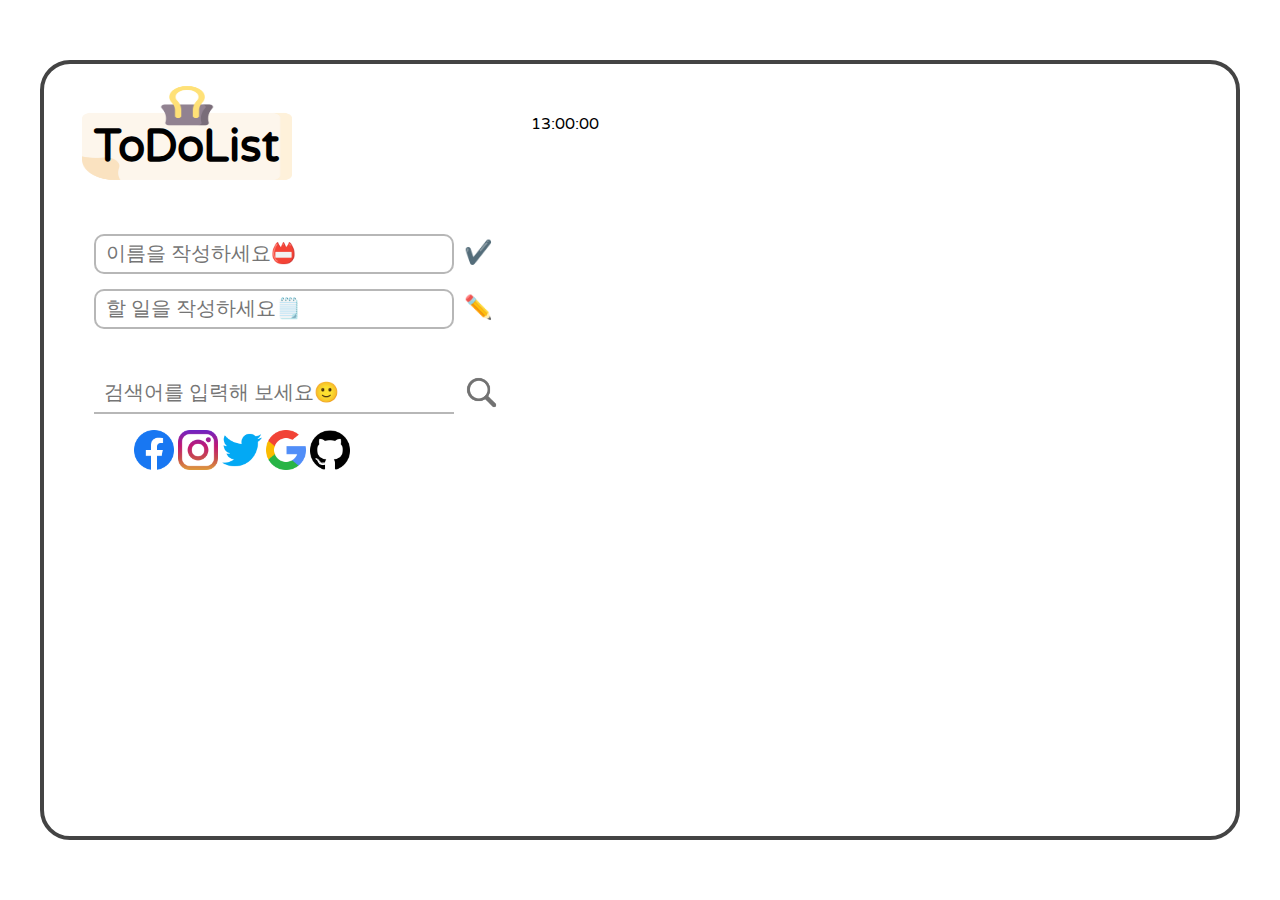
==== todo/index.html @ 95d9d728 "todo commit 1" ====
<!DOCTYPE html>
<html lang="en">
<head>
  <meta charset="UTF-8">
  <meta http-equiv="X-UA-Compatible" content="IE=edge">
  <meta name="viewport" content="width=device-width, initial-scale=1.0">
  <title>TODO</title>
  <!--favicon img-->
  <link rel="shortcut icon" href="image/favicon-32x32.png">     
  <!--font-->
  <link rel="preconnect" href="https://fonts.googleapis.com">
  <link rel="preconnect" href="https://fonts.gstatic.com" crossorigin>
  <link href="https://fonts.googleapis.com/css2?family=Varela+Round&display=swap" rel="stylesheet">
  <!--css file-->
  <link rel="stylesheet" href="css/styles.css">     
</head>
<body>
  <div id="wrapper">
    <div id="container">
      <div id="grid-left">
        <div id="title-box">     <!--title-->
          <h1 id="title">ToDoList</h1>
          <img src="image/title-deco.png" id="title-decoration" alt="title-decoration">
        </div>
        <form id="name">     <!--write name-->
          <input placeholder="이름을 작성하세요📛" maxlength="15" spellcheck="false">
          <button id="name-check">✔️</button>
        </form>
        <form id="write-todo">     <!--write todo-->
          <input placeholder="할 일을 작성하세요🗒️" spellcheck="false">
          <button id="todo-check">✏️</button>
        </form>
        <form id="search">     <!--search engine-->
          <input placeholder="검색어를 입력해 보세요🙂" spellcheck="false">
          <button id="search-btn">
            <img src="image/search-button.png" class="search-btn-img" alt="Search">
          </button>
        </form>
        <div id="weather"></div>     <!--weather-->
        <div id="supplement">     <!--social networking-->
          <ul id="social">
            <li>
              <a href="https://ko-kr.facebook.com/">
                <img src="image/facebook.png" class="social-logo" alt="Facebook">
              </a>
            </li>
            <li>
              <a href="https://www.instagram.com/?hl=ko">
                <img src="image/instagram.png" class="social-logo" alt="Instagram">
              </a>
            </li>
            <li>
              <a href="https://twitter.com/">
                <img src="image/twitter.png" class="social-logo" alt="Twitter">
              </a>
            </li>
            <li>
              <a href="https://www.google.co.kr/">
                <img src="image/google.png" class="social-logo" alt="Google">
              </a>
            </li>
            <li>
              <a href="https://github.com/">
                <img src="image/github.png" class="social-logo" alt="Github">
              </a>
            </li>
          </ul>
        </div>
      </div>
      <div id="grid-right">
        <div id="clock">13:00:00</div>     <!--clock-->
        <div id="show-todo"></div>     <!--show todo list--> 
        <div id="quote"></div>     <!--random quote-->
      </div>
    </div>
  </div>
  <script src="js/greeting.js"></script>
  <script src="js/search.js"></script>
  <script src="js/weather.js"></script>
</body>
</html>
---- todo/css/styles.css ----
* {
  box-sizing: border-box;
  font-family: 'Varela Round', sans-serif;
}
body {
  width: 100%;
  margin: 0;
  padding: 0;
}
button {
  border: 0;
  outline: 0;
  background-color: white;
}
input {
  outline: none;
  padding-left: 10px;
}
.hidden {
  display: none;
}
#wrapper {
  display: flex;
  min-height: 100vh;
}
#container {
  width: 1200px;
  min-height: 780px;
  border: 4px solid #444444;
  border-radius: 30px;
  margin: auto;
  display: grid;
  grid-template-columns: 1fr 1.5fr;
  padding: 50px;
}
#title-box {
  height: 120px;
}
#title {
  margin: 0;
  height: 100px;
  line-height: 1.5;
  font-size: 45px;
  position: relative;
}
#title-decoration {
  position: relative;
  width: 210px;
  height: 130px;
  top: -146px;
  z-index: -1;
  right: 12px;
}
#name {
  padding-bottom: 15px;
}
#name input {
  width: 360px;
  height: 40px;
  border: 2px solid rgba(153, 153, 153, 0.7);
  border-radius: 10px;
  font-size: 20px;
}
#name-check {
  font-size: 23px;
  transition-duration: 0.7s;
  cursor: pointer;
}
#name-check:hover {
  font-size: 28px;
  transition-duration: 0.7s;
} 
#write-todo {
  padding-bottom: 15px;
}
#write-todo input{
  width: 360px;
  height: 40px;
  border: 2px solid rgba(153, 153, 153, 0.7);
  border-radius: 10px;
  font-size: 20px;
}
#todo-check {
  font-size: 23px;
  transition-duration: 0.7s;
  cursor: pointer;
}
#todo-check:hover {
  font-size: 28px;
  transition-duration: 0.7s;
}
#search input {
  width: 360px;
  height: 40px;
  margin-top: 30px;
  border: none;
  border-bottom: 2px solid rgba(153, 153, 153, 0.7);
  font-size: 20px;
  position: relative;
}
.search-btn-img {
  width: 35px;
  height: 35px;
  position: relative;
  top: 11px;
  cursor: pointer;
}
.search-btn-img:hover {
  animation: rotation 0.7s;
}
@keyframes rotation {
  from {
      transform: rotate(0deg);
  }
  to {
      transform: rotate(359deg);
  }
}
#weather h1 {
  margin-bottom: 0;
  margin-top: 50px;
}
.weather-icon {
  width: 100px;
  height: 100px;
}
#weather h2 {
  margin: 0;
}
#social {
  list-style: none;
}
#social li {
  display: inline-block;
}
.social-logo {
  width: 40px;
  height: 40px;
  transition-duration: 0.7s;
  cursor: pointer
}
.social-logo:hover {
  width: 45px;
  height: 45px;
  transition-duration: 0.7s;
}
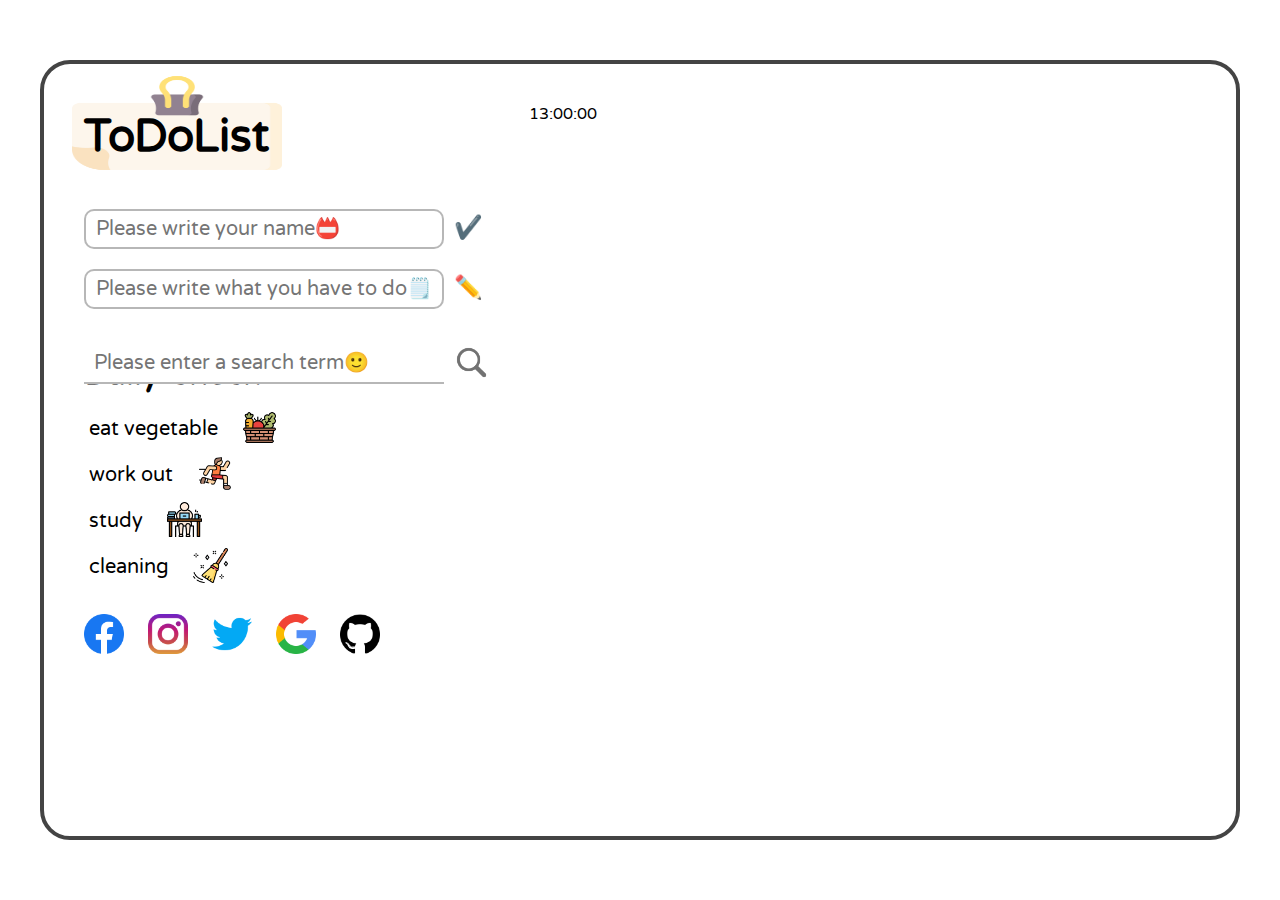
==== commit c7d0730a: "todo commit 2" ====
--- a/todo/index.html
+++ b/todo/index.html
@@ -7,7 +7,7 @@
   <title>TODO</title>
   <!--favicon img-->
   <link rel="shortcut icon" href="image/favicon-32x32.png">     
-  <!--font-->
+  <!--eng font-->
   <link rel="preconnect" href="https://fonts.googleapis.com">
   <link rel="preconnect" href="https://fonts.gstatic.com" crossorigin>
   <link href="https://fonts.googleapis.com/css2?family=Varela+Round&display=swap" rel="stylesheet">
@@ -23,20 +23,41 @@
           <img src="image/title-deco.png" id="title-decoration" alt="title-decoration">
         </div>
         <form id="name">     <!--write name-->
-          <input placeholder="이름을 작성하세요📛" maxlength="15" spellcheck="false">
+          <input placeholder="Please write your name📛" maxlength="15" spellcheck="false">
           <button id="name-check">✔️</button>
         </form>
         <form id="write-todo">     <!--write todo-->
-          <input placeholder="할 일을 작성하세요🗒️" spellcheck="false">
+          <input placeholder="Please write what you have to do🗒️" spellcheck="false">
           <button id="todo-check">✏️</button>
         </form>
         <form id="search">     <!--search engine-->
-          <input placeholder="검색어를 입력해 보세요🙂" spellcheck="false">
+          <input placeholder="Please enter a search term🙂" spellcheck="false">
           <button id="search-btn">
             <img src="image/search-button.png" class="search-btn-img" alt="Search">
           </button>
         </form>
         <div id="weather"></div>     <!--weather-->
+        <div id="daily-check">     <!--daily check-->
+          <h1>Daily Check</h1>
+          <ul id="daily-todo">
+            <li id="vegetable">
+              <p class="inline-block">eat vegetable</p>
+              <img src="image/vegetable.png" alt="eat vegetable">
+            </li>
+            <li id="work-out">
+              <p class="inline-block">work out</p>
+              <img src="image/work out.png" alt="work out">
+            </li>
+            <li id="study">
+              <p class="inline-block">study</p>
+              <img src="image/study.png" alt="study">
+            </li>
+            <li id="cleaning">
+              <p class="inline-block">cleaning</p>
+              <img src="image/cleaning.png" alt="cleaning">
+            </li>
+          </ul>
+        </div>     
         <div id="supplement">     <!--social networking-->
           <ul id="social">
             <li>
--- a/todo/css/styles.css
+++ b/todo/css/styles.css
@@ -18,6 +18,12 @@
 }
 .hidden {
   display: none;
+}
+.fix {
+  margin: 0 auto;
+}
+.inline-block {
+  display: inline-block;
 }
 #wrapper {
   display: flex;
@@ -31,10 +37,10 @@
   margin: auto;
   display: grid;
   grid-template-columns: 1fr 1.5fr;
-  padding: 50px;
+  padding: 40px;
 }
 #title-box {
-  height: 120px;
+  height: 105px;
 }
 #title {
   margin: 0;
@@ -60,16 +66,31 @@
   border: 2px solid rgba(153, 153, 153, 0.7);
   border-radius: 10px;
   font-size: 20px;
+  margin-bottom: 5px;
 }
 #name-check {
   font-size: 23px;
-  transition-duration: 0.7s;
   cursor: pointer;
 }
 #name-check:hover {
-  font-size: 28px;
-  transition-duration: 0.7s;
+  animation: rotation 0.7s;
 } 
+@keyframes rotation{
+  from {
+    transform: rotate(0deg);
+  }
+  to {
+    transform: rotate(359deg);
+  }
+}
+.greeting {
+  margin-top: 0;
+  margin-bottom: 5.333px;
+  text-shadow: #FC0 1px 0 10px;
+  position: relative;
+  top: -10px;
+  font-size: 40px;
+}
 #write-todo {
   padding-bottom: 15px;
 }
@@ -82,17 +103,23 @@
 }
 #todo-check {
   font-size: 23px;
-  transition-duration: 0.7s;
   cursor: pointer;
 }
 #todo-check:hover {
-  font-size: 28px;
-  transition-duration: 0.7s;
+  animation: rotation 0.7s;
+}
+@keyframes rotation{
+  from {
+    transform: rotate(0deg);
+  }
+  to {
+    transform: rotate(359deg);
+  }
 }
 #search input {
   width: 360px;
   height: 40px;
-  margin-top: 30px;
+  margin-top: 20px;
   border: none;
   border-bottom: 2px solid rgba(153, 153, 153, 0.7);
   font-size: 20px;
@@ -117,21 +144,63 @@
   }
 }
 #weather h1 {
-  margin-bottom: 0;
-  margin-top: 50px;
+  position: relative;
+  margin: 0;
+  margin-top: 40px;
 }
 .weather-icon {
   width: 100px;
   height: 100px;
 }
 #weather h2 {
-  margin: 0;
+  position: relative;
+  bottom: 75px;
+  left: 140px;
+}
+#daily-check {
+  margin-top: -50px;
+}
+#daily-todo {
+  padding: 0;
+  list-style: none;
+  margin: 0;
+  position: relative;
+  bottom: 5px;
+}
+p {
+  margin: 0;
+  padding: 5px 20px 5px 5px;
+  font-size: 20px;
+  position: relative;
+  bottom: 10px;
+}
+p:hover {
+  color: #e66666;
+}
+#daily-todo img {
+  width: 35px;
+}
+p, #daily-todo img {
+  cursor: pointer;
+}
+.daily-complete {     /* 주목! (JS에서 이용할 것)*/
+  text-decoration: line-through;
+  text-decoration-color: #e66666;
+  text-decoration-style: wavy;
+}
+#supplement {
+  height: 50px;
+  position: relative;
+  bottom: -15px;
 }
 #social {
+  padding: 0;
   list-style: none;
+  margin: 0;
 }
 #social li {
   display: inline-block;
+  padding-right: 20px;
 }
 .social-logo {
   width: 40px;
@@ -143,4 +212,4 @@
   width: 45px;
   height: 45px;
   transition-duration: 0.7s;
-}+}
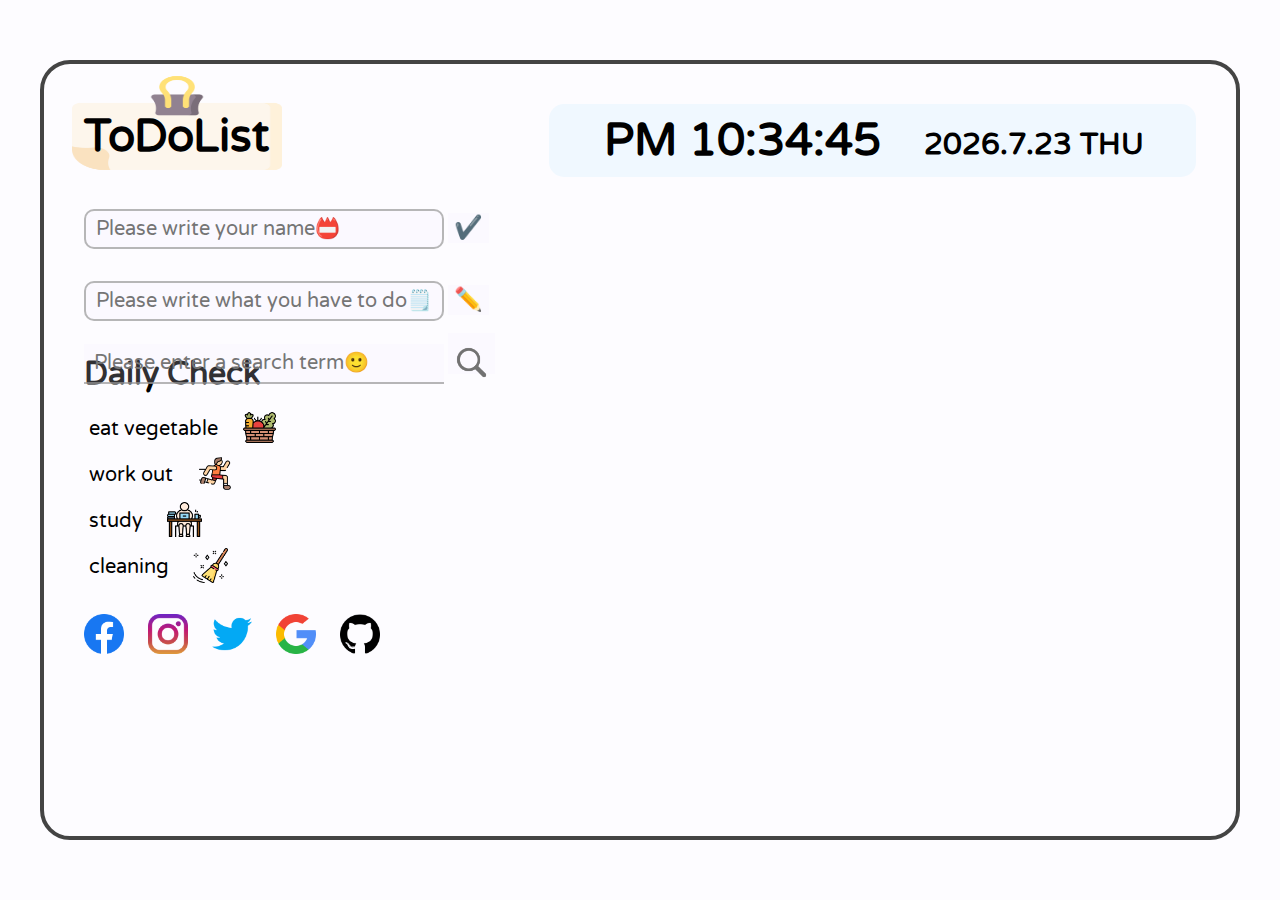
==== commit fa70f28f: "todo commit 3" ====
--- a/todo/index.html
+++ b/todo/index.html
@@ -40,19 +40,19 @@
         <div id="daily-check">     <!--daily check-->
           <h1>Daily Check</h1>
           <ul id="daily-todo">
-            <li id="vegetable">
+            <li id="eat-vegetable" class="daily">
               <p class="inline-block">eat vegetable</p>
               <img src="image/vegetable.png" alt="eat vegetable">
             </li>
-            <li id="work-out">
+            <li id="work-out" class="daily">
               <p class="inline-block">work out</p>
               <img src="image/work out.png" alt="work out">
             </li>
-            <li id="study">
+            <li id="study" class="daily">
               <p class="inline-block">study</p>
               <img src="image/study.png" alt="study">
             </li>
-            <li id="cleaning">
+            <li id="cleaning" class="daily">
               <p class="inline-block">cleaning</p>
               <img src="image/cleaning.png" alt="cleaning">
             </li>
@@ -89,7 +89,10 @@
         </div>
       </div>
       <div id="grid-right">
-        <div id="clock">13:00:00</div>     <!--clock-->
+        <div id="time">
+          <h1 id="clock">clock</h1>     <!--clock-->
+          <h3 id="calendar">calendar</h3>
+        </div>
         <div id="show-todo"></div>     <!--show todo list--> 
         <div id="quote"></div>     <!--random quote-->
       </div>
@@ -98,5 +101,8 @@
   <script src="js/greeting.js"></script>
   <script src="js/search.js"></script>
   <script src="js/weather.js"></script>
+  <script src="js/daily_check.js"></script>
+  <script src="js/clock.js"></script>
+  <script src="js/background.js"></script>
 </body>
 </html>--- a/todo/css/styles.css
+++ b/todo/css/styles.css
@@ -93,6 +93,8 @@
 }
 #write-todo {
   padding-bottom: 15px;
+  position: relative;
+  top: 12px;
 }
 #write-todo input{
   width: 360px;
@@ -184,9 +186,9 @@
   cursor: pointer;
 }
 .daily-complete {     /* 주목! (JS에서 이용할 것)*/
+  color: #e66666;
   text-decoration: line-through;
   text-decoration-color: #e66666;
-  text-decoration-style: wavy;
 }
 #supplement {
   height: 50px;
@@ -213,3 +215,25 @@
   height: 45px;
   transition-duration: 0.7s;
 }
+#grid-right {
+  margin-left: 20px;
+}
+#time {
+  height: 73px;
+  background-color: aliceblue;
+  border-radius: 15px;
+  margin: 0;
+  padding: 10px 55px;
+}
+#clock {
+  font-size: 45px;
+  margin: 0;
+  position: relative;
+}
+#calendar {
+  font-size: 30px;
+  margin: 0;
+  position: relative;
+  bottom: 42px;
+  left: 320px;
+}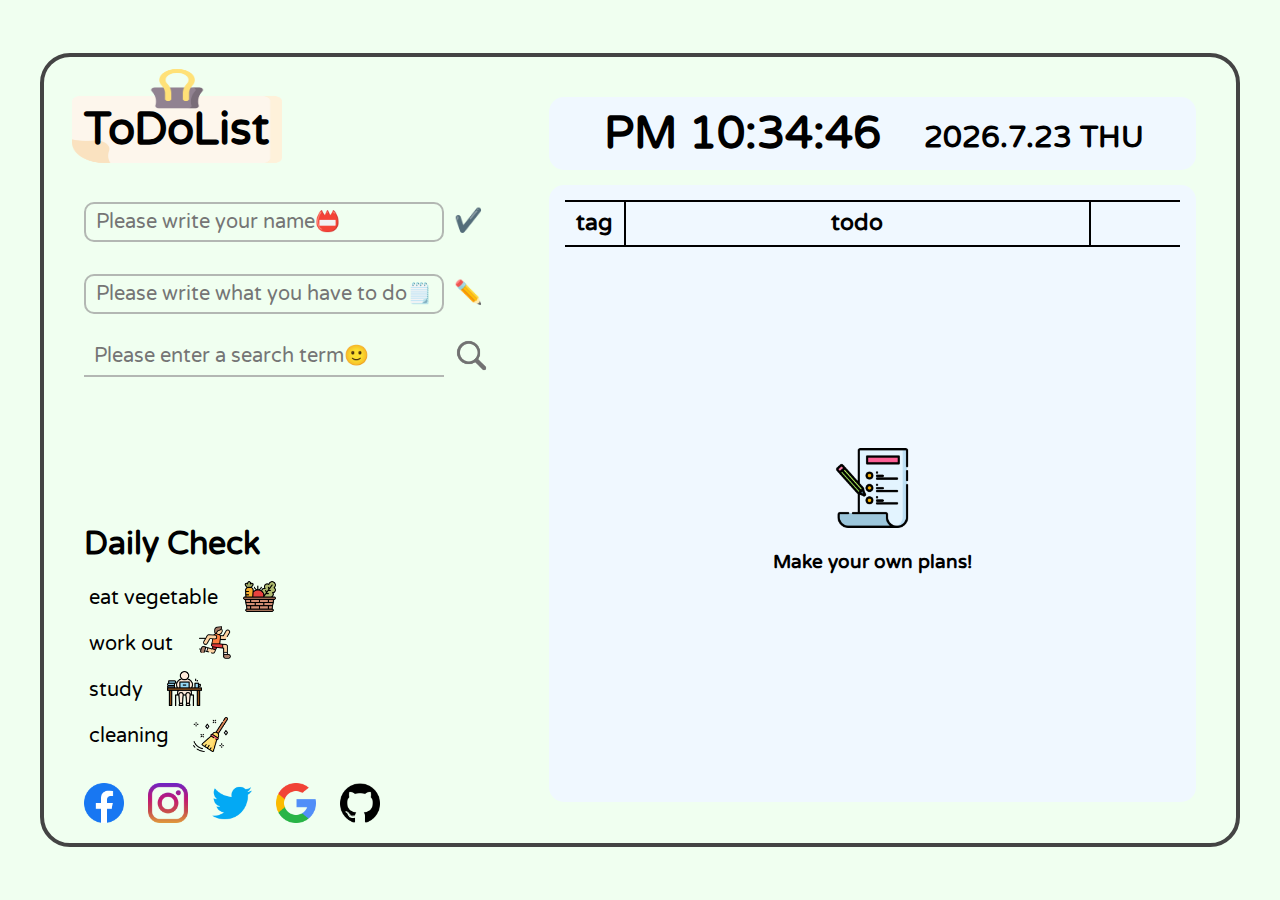
==== commit 0d0778ab: "todo commit 4" ====
--- a/todo/index.html
+++ b/todo/index.html
@@ -29,6 +29,10 @@
         <form id="write-todo">     <!--write todo-->
           <input placeholder="Please write what you have to do🗒️" spellcheck="false">
           <button id="todo-check">✏️</button>
+          <span id="bubble" class="hidden">
+            If you wirte to do which is important with star emoji(this! ⭐), it will be added as a tag content at todo table.
+            (ex) ⭐study javascript / enjoy ⭐ party / feed my pet⭐
+          </span>
         </form>
         <form id="search">     <!--search engine-->
           <input placeholder="Please enter a search term🙂" spellcheck="false">
@@ -93,7 +97,24 @@
           <h1 id="clock">clock</h1>     <!--clock-->
           <h3 id="calendar">calendar</h3>
         </div>
-        <div id="show-todo"></div>     <!--show todo list--> 
+        <div id="show-todo">
+          <table id="todo-table">
+            <th class="tag">tag</th>
+            <th class="todo">todo</th>
+            <th class="button"></th>
+            <th class="button"></th>
+            <!-- <tr id="0">
+              <td class="tag"></td>
+              <td class="todo"></td>
+              <td class="button"><button class="todo-complete">✔️</button></td>
+              <td class="button"><button class="todo-remove">🗑️</button></td>
+            </tr> -->
+          </table>
+          <div id="no-plan">
+            <img src="image/plan.png" alt="plan-img">
+            <h3>Make your own plans!</h3>
+          </div>
+        </div>     <!--show todo list--> 
         <div id="quote"></div>     <!--random quote-->
       </div>
     </div>
@@ -104,5 +125,7 @@
   <script src="js/daily_check.js"></script>
   <script src="js/clock.js"></script>
   <script src="js/background.js"></script>
+  <script src="js/quote.js"></script>
+  <script src="js/todo.js"></script>
 </body>
 </html>--- a/todo/css/styles.css
+++ b/todo/css/styles.css
@@ -15,6 +15,7 @@
 input {
   outline: none;
   padding-left: 10px;
+  background-color: transparent;
 }
 .hidden {
   display: none;
@@ -38,6 +39,11 @@
   display: grid;
   grid-template-columns: 1fr 1.5fr;
   padding: 40px;
+  padding-bottom: 30px;
+}
+#grid-right {
+  padding-left: 20px;
+  width: 667.208px;
 }
 #title-box {
   height: 105px;
@@ -67,10 +73,12 @@
   border-radius: 10px;
   font-size: 20px;
   margin-bottom: 5px;
+  background-color: transparent;     /* 이것을 button과 input에 적용해 주면 그 안의 색이 투명하게 되면서 body의 배경색이 그대로 들어가게 된다. width와 height를 0으로 하는 방법은 input에서는 불가하고 색이 진하게 나타나므로 좋지 않다. */
 }
 #name-check {
   font-size: 23px;
   cursor: pointer;
+  background-color: transparent;    
 }
 #name-check:hover {
   animation: rotation 0.7s;
@@ -95,6 +103,7 @@
   padding-bottom: 15px;
   position: relative;
   top: 12px;
+  width: 408px;
 }
 #write-todo input{
   width: 360px;
@@ -106,6 +115,7 @@
 #todo-check {
   font-size: 23px;
   cursor: pointer;
+  background-color: transparent;
 }
 #todo-check:hover {
   animation: rotation 0.7s;
@@ -117,6 +127,31 @@
   to {
     transform: rotate(359deg);
   }
+}
+#bubble {      /* 말풍선 몸통 */
+  box-sizing: border-box;
+  position: absolute;
+  width: 307px;
+  left: 0px;
+  top: 55px;
+  background: #484848;
+  color: white;
+  border-radius: 5px;
+  padding: 12px 12.8px;
+  z-index: 100;
+}
+#bubble:after {     /* 말풍선 화살표 */
+  border-bottom: 10px solid #484848;
+  border-left: 10px solid transparent;
+  border-right: 10px solid transparent;
+  border-top: 0px solid transparent;
+  content: "";
+  position: absolute;
+  bottom: 129px;
+  left: 60px;
+}
+#search {
+  width: 412px;
 }
 #search input {
   width: 360px;
@@ -127,6 +162,9 @@
   font-size: 20px;
   position: relative;
 }
+#search-btn {
+  background-color: transparent;
+}
 .search-btn-img {
   width: 35px;
   height: 35px;
@@ -145,6 +183,9 @@
       transform: rotate(359deg);
   }
 }
+#weather {
+  height: 172px;     /* 날씨 정보를 가져올 수 없을 때에도 공간을 남겨 두기 위해 height를 지정해 줌. */
+}
 #weather h1 {
   position: relative;
   margin: 0;
@@ -161,6 +202,8 @@
 }
 #daily-check {
   margin-top: -50px;
+  position: relative;
+  top: 5px;
 }
 #daily-todo {
   padding: 0;
@@ -193,7 +236,7 @@
 #supplement {
   height: 50px;
   position: relative;
-  bottom: -15px;
+  bottom: -20px;
 }
 #social {
   padding: 0;
@@ -215,9 +258,6 @@
   height: 45px;
   transition-duration: 0.7s;
 }
-#grid-right {
-  margin-left: 20px;
-}
 #time {
   height: 73px;
   background-color: aliceblue;
@@ -236,4 +276,70 @@
   position: relative;
   bottom: 42px;
   left: 320px;
+}
+#show-todo {
+  position: relative;
+  top: 15px;
+  background-color: aliceblue;
+  height: 617px;
+  border-radius: 15px;
+}
+#todo-table {
+  border-collapse: collapse;
+  width: 95%;
+  position: relative;
+  left: 16px;
+  top: 15px;
+}
+#todo-table {
+  border-top: 2.5px solid black;
+  border-bottom: 2.5px solid black;
+}
+th, td {
+  text-align: center;
+  height: 45px;
+  font-size: 23px;
+  border-radius: 7px;
+  border-bottom: 2.5px dotted black;
+}
+.tag {
+  width: 60px;
+}
+.tag, .todo, .button:first-child {
+  border-right: 2.5px double black;
+}
+table button {
+  font-size: 23px;
+  cursor: pointer;
+  font-size: 23px;
+  cursor: pointer;
+  height: 100%;
+  background-color: transparent;
+}
+.button {
+  width: 45px;
+  padding: 0;     /* todo 에서 button 부분의 padding을 없애야지 애매한 부분을 클릭해도 버튼 클릭 처리가 되므로 이상한 현상이 일어나지 않는다. */
+}
+.todo-complete img {
+  width: 25px;
+  height: 25px;
+  position: relative;
+  top: 4px;
+}
+.completed {
+  color: grey;
+  text-decoration: line-through;
+}
+#no-plan {
+  text-align: center;
+  position: relative;
+  top: 35%;
+}
+#no-plan img {
+  width: 80px;
+  height: 80px;
+}
+#quote {
+  position: relative;
+  top: 15px;
 }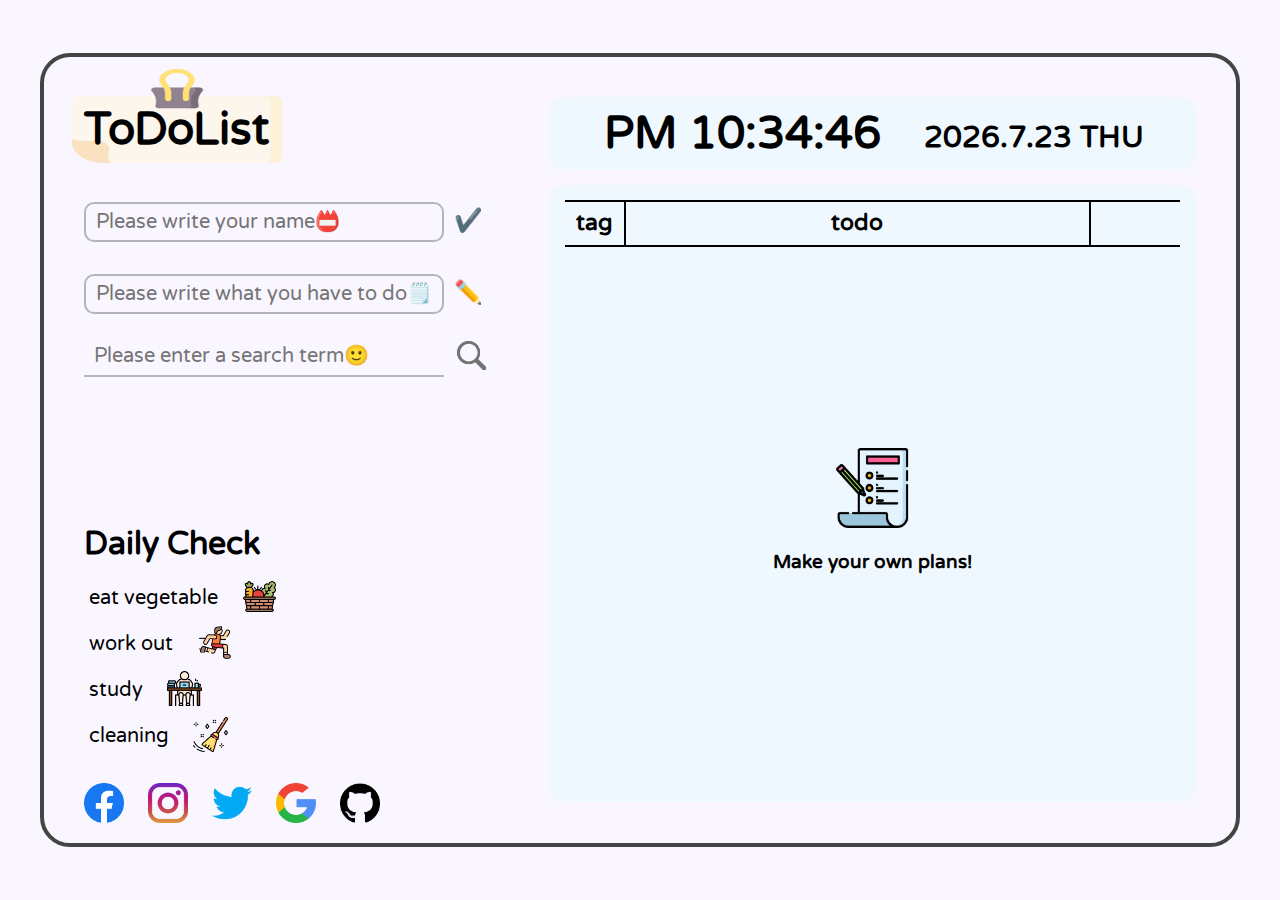
==== commit f8360e0a: "todo commit 5" ====
--- a/todo/index.html
+++ b/todo/index.html
@@ -103,12 +103,6 @@
             <th class="todo">todo</th>
             <th class="button"></th>
             <th class="button"></th>
-            <!-- <tr id="0">
-              <td class="tag"></td>
-              <td class="todo"></td>
-              <td class="button"><button class="todo-complete">✔️</button></td>
-              <td class="button"><button class="todo-remove">🗑️</button></td>
-            </tr> -->
           </table>
           <div id="no-plan">
             <img src="image/plan.png" alt="plan-img">
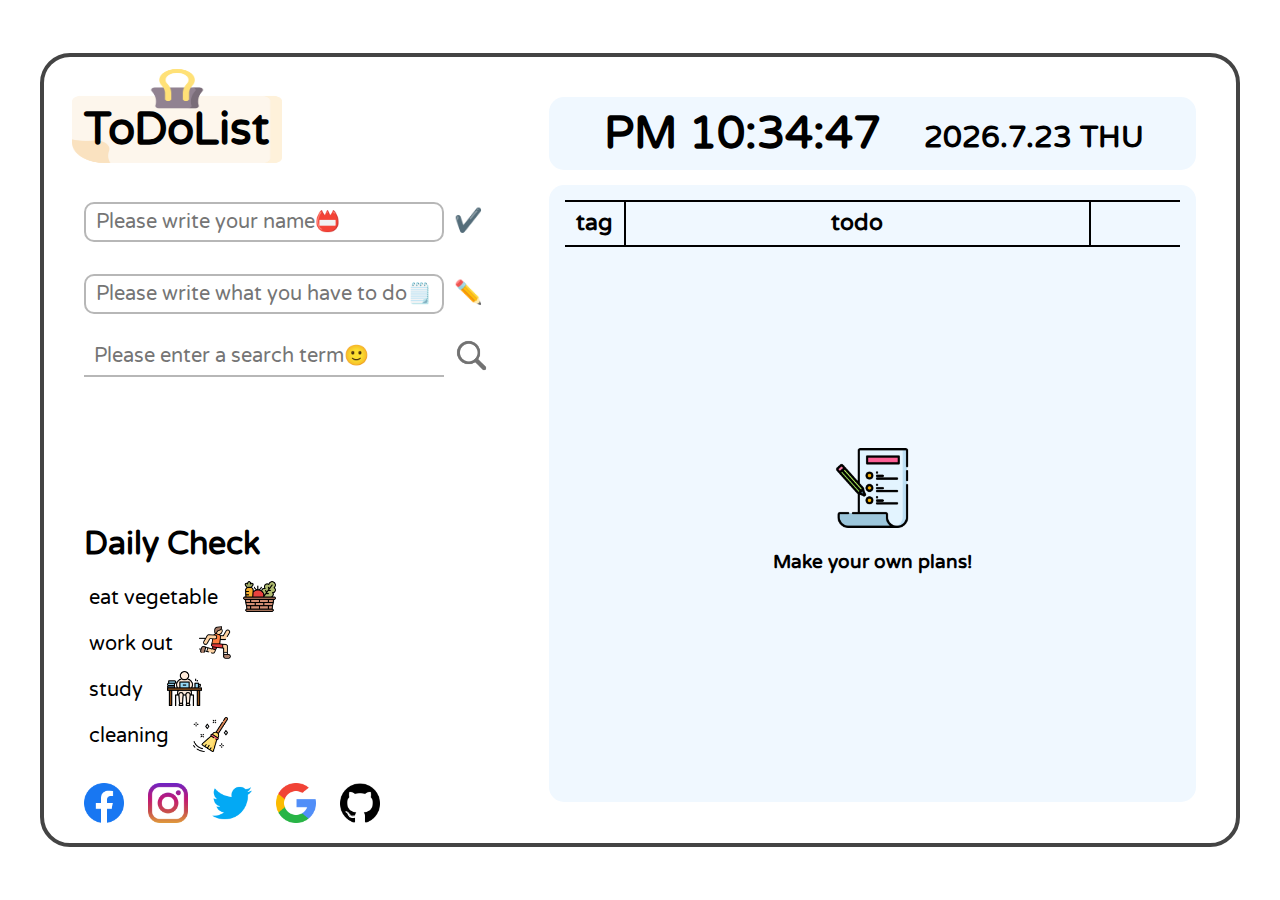
==== commit 9478ad20: "todo commit 6" ====
--- a/todo/index.html
+++ b/todo/index.html
@@ -27,7 +27,7 @@
           <button id="name-check">✔️</button>
         </form>
         <form id="write-todo">     <!--write todo-->
-          <input placeholder="Please write what you have to do🗒️" spellcheck="false">
+          <input placeholder="Please write what you have to do🗒️" maxlength="33" spellcheck="false">
           <button id="todo-check">✏️</button>
           <span id="bubble" class="hidden">
             If you wirte to do which is important with star emoji(this! ⭐), it will be added as a tag content at todo table.
--- a/todo/css/styles.css
+++ b/todo/css/styles.css
@@ -320,6 +320,9 @@
   width: 45px;
   padding: 0;     /* todo 에서 button 부분의 padding을 없애야지 애매한 부분을 클릭해도 버튼 클릭 처리가 되므로 이상한 현상이 일어나지 않는다. */
 }
+.todo {
+  width: 464.83px;
+}
 .todo-complete img {
   width: 25px;
   height: 25px;
